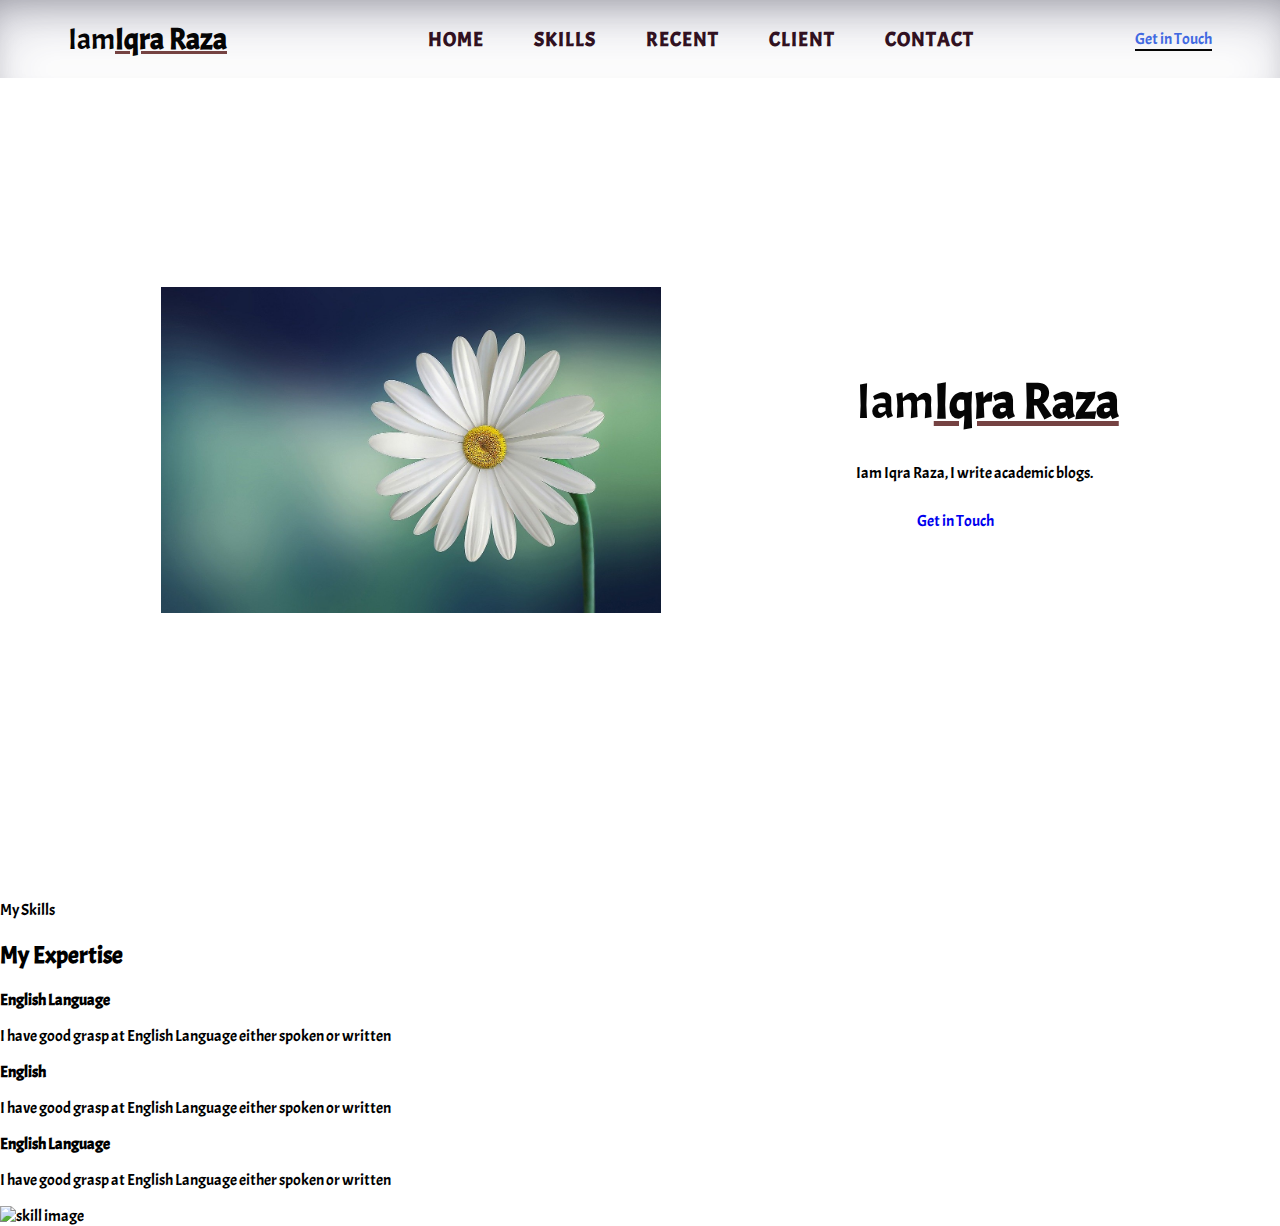
==== index.html @ 824641ec "completed" ====
<!DOCTYPE html>
<html lang="en">
<head>
    <meta charset="UTF-8">
    <meta http-equiv="X-UA-Compatible" content="IE=edge">
    <meta name="viewport" content="width=device-width, initial-scale=1.0">
    <title>Iqra Raza Portfolio</title>
    <link rel="preconnect" href="https://fonts.googleapis.com">
<link rel="preconnect" href="https://fonts.gstatic.com" crossorigin>
<link href="https://fonts.googleapis.com/css2?family=Acme&display=swap" rel="stylesheet">
<!--font awesome-->
<link rel="stylesheet" href="https://pro.fontawesome.com/releases/v5.10.0/css/all.css" integrity="sha384-AYmEC3Yw5cVb3ZcuHtOA93w35dYTsvhLPVnYs9eStHfGJvOvKxVfELGroGkvsg+p" crossorigin="anonymous"/>

    <!-- link Stylesheet -->
    <link rel="stylesheet" href="style.css">
</head>

<body>
<!-- Navbar Section -->
<section id="main">
    <nav>
        <!-- logo -->
       <a href="#">
           <h1 class= "logo-heading">Iam<span class="name">Iqra Raza</span></h1> </a>

       <!-- Menu items -->
       <ul class="menu">
           <li><a href="#">Home</a></li>
           <li><a href="#">Skills</a></li>
           <li><a href="#">Recent</a></li>
           <li><a href="#">Client</a></li>
           <li><a href="#">Contact</a></li>
       </ul>

       <!-- Contact me Button -->
       <div>
       <a href="#" class="get-in-touch">Get in Touch</a>
    </div>
    </nav>
</section>
<!--main section-->
<div class="content">
    <!-- div on the left-->
    <div class="model">
        <img class=img src="Images/marguerite-g8360af055_1280.jpg" alt="Iqra Raza"/>
    </div>
    <!-- div on the right-->
    <div class="main-text">
        <h1 class= "logo-heading">Iam<span class="name">Iqra Raza</span></h1> </a>
        <p>Iam Iqra Raza, I write academic blogs.</p>
        <a href="#" class="portfolio-button">Get in Touch</a>
    </div>
</div>
<!--Skill Section-->
<section id="skills">
    <!--Skill text-->
<div class="skill-text">

</div>
    <!--Skill heading-->
    <div class="skill-heading">
    <span>My Skills</span>
    <h2>My Expertise</h2>
</div>

    <!--Skill description-->
    <div class="skill-box-container">
        <div class="skill-box 1">
            <div class="s-box-icon">
                <!--add icon code-->
                <i class="fas fa-american-sign-language-interpreting"></i>
            </div>
            <div>
                <strong>English Language</strong>
                <p>I have good grasp at English Language either spoken or written</p>
            </div> 
        </div>

        <div class="skill-box 2">
            <div class="s-box-icon">
                <!--add icon code-->
                <i class="fas fa-american-sign-language-interpreting"></i>
            </div>
            <div>
                <strong>English </strong>
                <p>I have good grasp at English Language either spoken or written</p>
            </div> 
        </div>

        <div class="skill-box 3">
            <div class="s-box-icon">
                <!--add icon code-->
                <i class="fas fa-american-sign-language-interpreting"></i>
            </div>
            <div>
                <strong>English Language</strong>
                <p>I have good grasp at English Language either spoken or written</p>
            </div> 
        </div>
    </div>

    <!--Skill img-->
    <div class="skill-image">
        <img src="source-code_featured-image.png" alt="skill image">
    </div>
</section>
<!--project-section-->
<section id= "my projects">
    <!--project-section-->



</body>
</html>
---- style.css ----
:root {
    --main-color: #572c5e;
    --black-color: #050505;
    --margin: 0px;
    --padding: 0px;
    --white-color: white;
    --other-color: #754242;

}
body {
    margin: var(--margin);
    padding: var(--padding);
    box-sizing: border-box;
    font-family:'Acme', sans-serif;
}
ul {
    list-style: none;
}

a {
    text-decoration: none;
}

#main {
    width: 100%;
    height: 100vh;
    position: relative;
}

nav {
    display: flex;
    justify-content: space-around;
    align-items: center;
    position: fixed;
    left: 0;
    top: 0;
    width: 100%;
    z-index: 1;
    background-color: var(--white-color);
    box-shadow: rgba(50, 50, 93, 0.25) 0px 30px 60px -12px inset, rgba(0, 0, 0, 0.3) 0px 18px 36px -18px inset;
}
.menu {
    display: flex;
}

nav ul li a {
margin: 3px;
padding: 0px 22px;
display: flex;
text-transform: uppercase;
font-weight: bold;
color: rgb(49, 17, 33);
letter-spacing: 1px;
font-size: 20px;
}

nav ul li a:hover {
    background-color: var(--main-color);
      color: royalblue;
      border: radius 100px;
}
.get-in-touch {
    color: royalblue;
    font-weight: 500;
    font: size 0.9em; 
    border-bottom: 2px solid var(--black-color);
}

.logo-heading {
    font-weight: 300;
    font-size: 30px;
    color: var(--black-color);
}

.name {
    font-weight: 800;
    text-decoration: underline;
    text-decoration-color:#754242;
}

.content {
    display: flex;
    width: 90%;
    justify-content: space-around;
    align-items: center;
    position: absolute;
    left: 50%;
    top: 50%;
    transform: translate(-50%, -50%);
}

.model {
    border: 5px springgreen;
    width: 500px;
    height: 500px;
}
.model img {
width: 100%;
height: 100%;
object-fit: contain;

}

.main-text h1 {
    font-size: 50px;
margin: 0px 0px 0px 0px;
line-height: 90px;
}
.main-text p {
    color: black;

}
.portfolio-button {
    width: 200px;
    height: 45px;
    display: flex;
    justify-content: center;
    align-items: center;
    color: var(black);
    background-color: var(blue);
    border-radius: 5px;
}
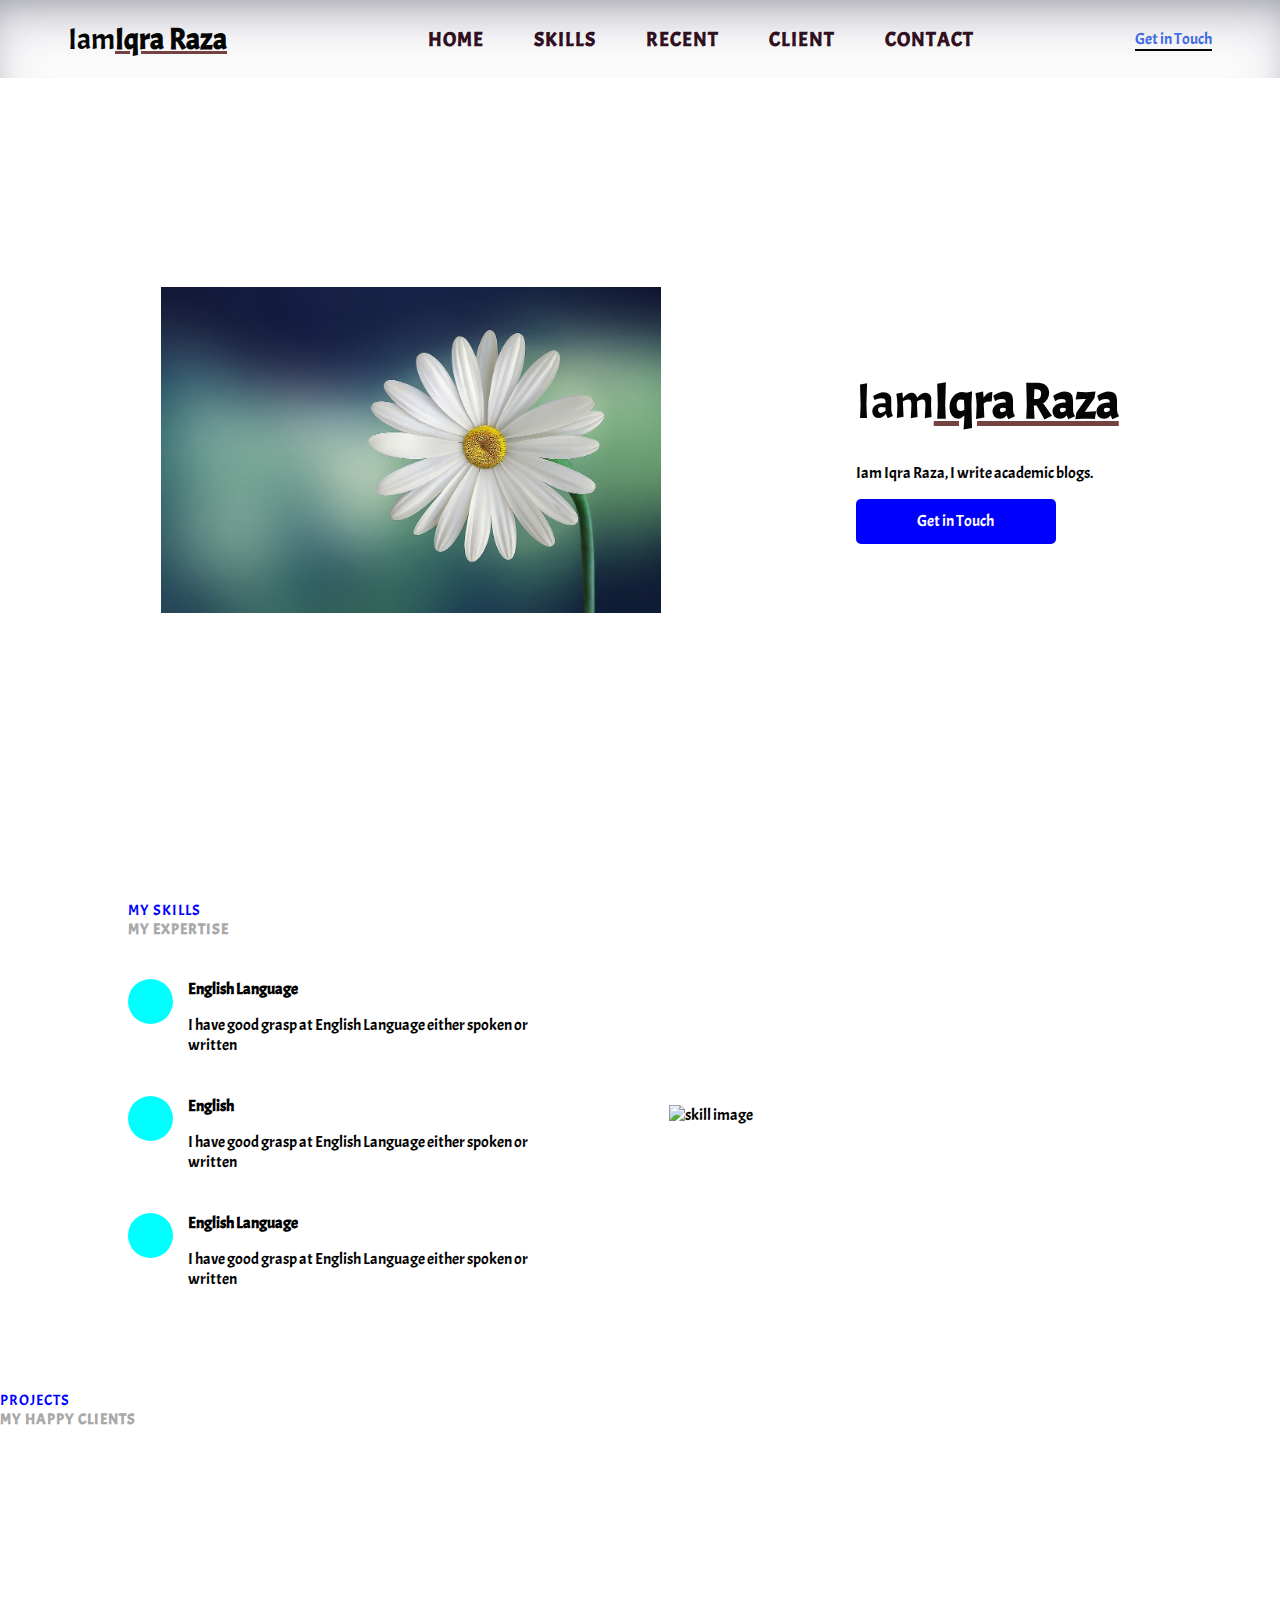
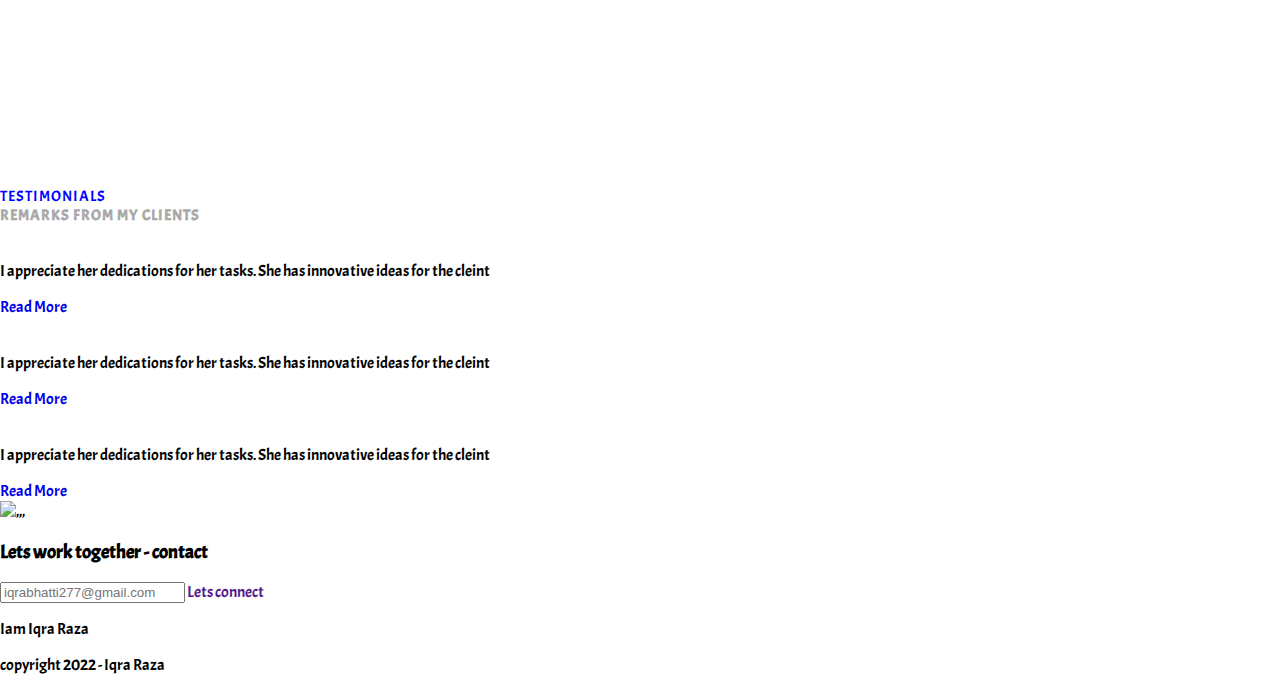
==== commit 5d39cffa: "completed" ====
--- a/index.html
+++ b/index.html
@@ -52,20 +52,20 @@
     </div>
 </div>
 <!--Skill Section-->
-<section id="skills">
+<div id="skills">
     <!--Skill text-->
 <div class="skill-text">
-
-</div>
     <!--Skill heading-->
     <div class="skill-heading">
     <span>My Skills</span>
     <h2>My Expertise</h2>
-</div>
+    </div>
+
 
     <!--Skill description-->
     <div class="skill-box-container">
-        <div class="skill-box 1">
+        <!--Skill box 1-->
+        <div class="skill-box">
             <div class="s-box-icon">
                 <!--add icon code-->
                 <i class="fas fa-american-sign-language-interpreting"></i>
@@ -98,16 +98,105 @@
             </div> 
         </div>
     </div>
-
+</div>
     <!--Skill img-->
-    <div class="skill-image">
-        <img src="source-code_featured-image.png" alt="skill image">
-    </div>
-</section>
+    <div class="skill-image img">
+        <img src="images/source-code_featured-image.png" alt="skill image" />
+    </div>
+</div>
+
 <!--project-section-->
 <section id= "my projects">
-    <!--project-section-->
-
+    <!--project-heading-->
+    <div class="skill-heading">
+        <span>projects</span>
+        <h2>My Happy Clients</h2>
+    </div>
+ <!--project-showcase-->
+ <div class="project-showcase">
+    <div class="project one">
+        <div id="hide">
+            <p class="project-text">Tang</p>
+            <a class=" project-button">Visit Website</a>
+        </div>
+    </div>
+    <div class="project two">
+        <div id="hide">
+            <p class="project-text">Bing</p>
+            <a class=" project-button">Visit Website</a>
+        </div>
+    </div>
+    <div class="project three">
+        <div id="hide">
+            <p class="project-text">Daraz</p>
+            <a class=" project-button">Visit Website</a>
+        </div>
+    </div>
+ </div>
+ </section>
+ <!--testimonial section-->
+ <section id="client">
+     <!--heading-->
+<div class="skill-heading">
+    <span>Testimonials</span>
+    <h2>Remarks from my Clients</h2>
+ <!--reviews-->
+ <div class="c-box-container">
+     <!--testimonial # 1-->
+     <div class="client-box">
+         <img src="" alt="">
+         <div class="star">
+             <i class="...."></i>
+             <i class="...."></i>
+             <i class="...."></i>
+             <i class="...."></i>
+             <i class="...."></i>
+         </div>
+         <p>I appreciate her dedications for her tasks. She has innovative ideas for the cleint</p>
+         <a href="#">Read More</a>
+     </div>
+<!--testimonial # 2-->
+<div class="client-box">
+    <img src="" alt="">
+    <div class="star">
+        <i class="...."></i>
+        <i class="...."></i>
+        <i class="...."></i>
+        <i class="...."></i>
+        <i class="...."></i>
+    </div>
+    <p>I appreciate her dedications for her tasks. She has innovative ideas for the cleint</p>
+    <a href="#">Read More</a>
+</div>
+<!--testimonial # 3-->
+<div class="client-box">
+    <img src="" alt="">
+    <div class="star">
+        <i class="...."></i>
+        <i class="...."></i>
+        <i class="...."></i>
+        <i class="...."></i>
+        <i class="...."></i>
+    </div>
+    <p>I appreciate her dedications for her tasks. She has innovative ideas for the cleint</p>
+    <a href="#">Read More</a>
+</div>
+</div>
+ </section>
+ <!--Contact Us Button-->
+ <section id=" contact">
+<img src="---" alt=",,,">
+<h3>Lets work together - contact</h3>
+<div class="contact-input">
+    <input type= "email" placeholder="iqrabhatti277@gmail.com"/>
+    <a href=""> Lets connect </a>
+</div>
+ </section>
+ <!--footer-->
+ <footer>
+<p>Iam Iqra Raza</p>
+<p>copyright 2022 - Iqra Raza</p>
+ </footer>
 
 
 </body>
--- a/style.css
+++ b/style.css
@@ -116,8 +116,134 @@
     display: flex;
     justify-content: center;
     align-items: center;
-    color: var(black);
-    background-color: var(blue);
+    color: white;
+    background-color: blue;
     border-radius: 5px;
 }   
 
+/* skills section */
+#skills {
+    display: flex;
+    align-items: center;
+    width: 80%;
+    margin: auto auto 60px auto;
+    
+}
+
+.skill-image{
+    width: 45%;
+    margin-left: 131px;
+  
+  }
+  .skill-image img{
+      width: 100%;
+      height: 100%;
+      object-fit: contain;
+      
+  }
+.skill-text {
+    width: 40%;
+}
+.skill-heading span {
+    color: blue;
+    font-weight: 500;
+    text-transform: uppercase;
+    font-size: 15px;
+letter-spacing: 1px;
+}
+.skill-heading h2 {
+    color:darkgrey;
+    font-weight: 500;
+    text-transform: uppercase;
+    font-size: 15px;
+    margin: 0px;
+    font-weight: 600;
+    letter-spacing: 1px;
+}
+.skill-box-container {
+    margin-top: 15px;
+    align-content: center;
+}
+.skill-box {
+    display: flex;
+    margin: 25px 0px;
+}
+.s-box-icon {
+    margin-right: 15px;
+}
+.s-box-icon i {
+    font-size: 25px;
+    width: 45px;
+    height: 45px;
+    border-radius: 50%;
+    background-color: aqua;
+    display: flex;
+    justify-content: center;
+    align-items: center;
+    color: #754242;
+}
+.s-box-text strong {
+    color: red;
+    margin-top: 0px;
+    font-size: 15px;
+    font-weight: 600;
+}
+.s-box-text p {
+font-size: 15px;
+}
+
+/*projects*/
+#my-projects {
+    display: flex;
+    justify-content: center;
+    align-items: center;
+    width: 95%;
+    margin: auto auto 50px auto;
+    flex-direction: column;
+    margin: 30px 0px;
+}
+.one {
+    background-image: url(...);
+    background-size: contain;
+}
+
+.two {
+    background-image: url(...);
+    background-size: contain;
+}
+
+.three {
+    background-image: url(...);
+    background-size: contain;
+}
+.project #hide {
+    visibility: hidden;
+    background-color: aqua;
+    width: 100%;
+    height: 100%;
+    display: flex;
+    justify-content: center;
+    align-items: center;
+    flex-direction: column;
+    border-radius: 15px;
+    opacity: 100%;
+    z-index: 1000;
+}
+.project:hover #hide {
+    visibility: visible;
+    border: 1px solid black;
+}
+.project-text {
+    color: black;
+    font-size: 18px;
+    padding: 20px;
+    justify-content: space-evenly;
+}
+.project-btn {
+    background-color: white;
+    color: #572c5e;
+    cursor: pointer;
+}
+
+
+
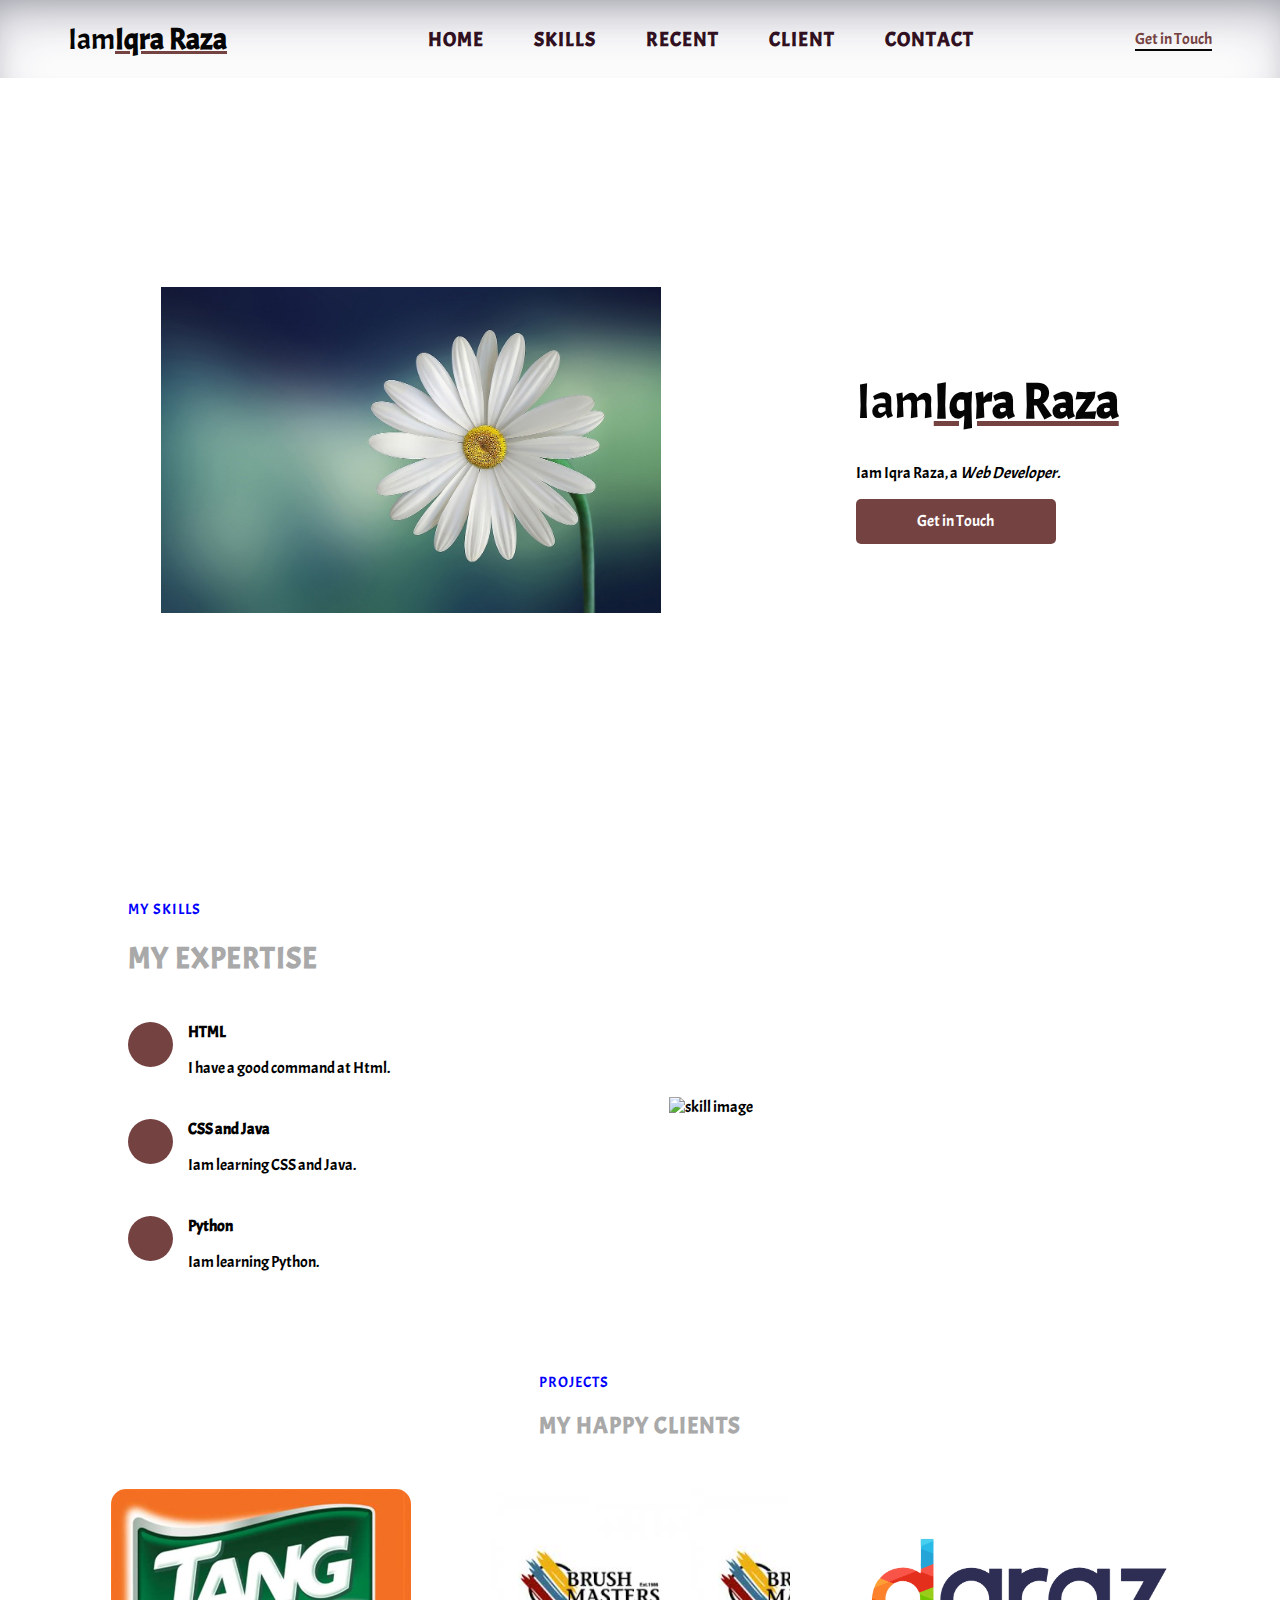
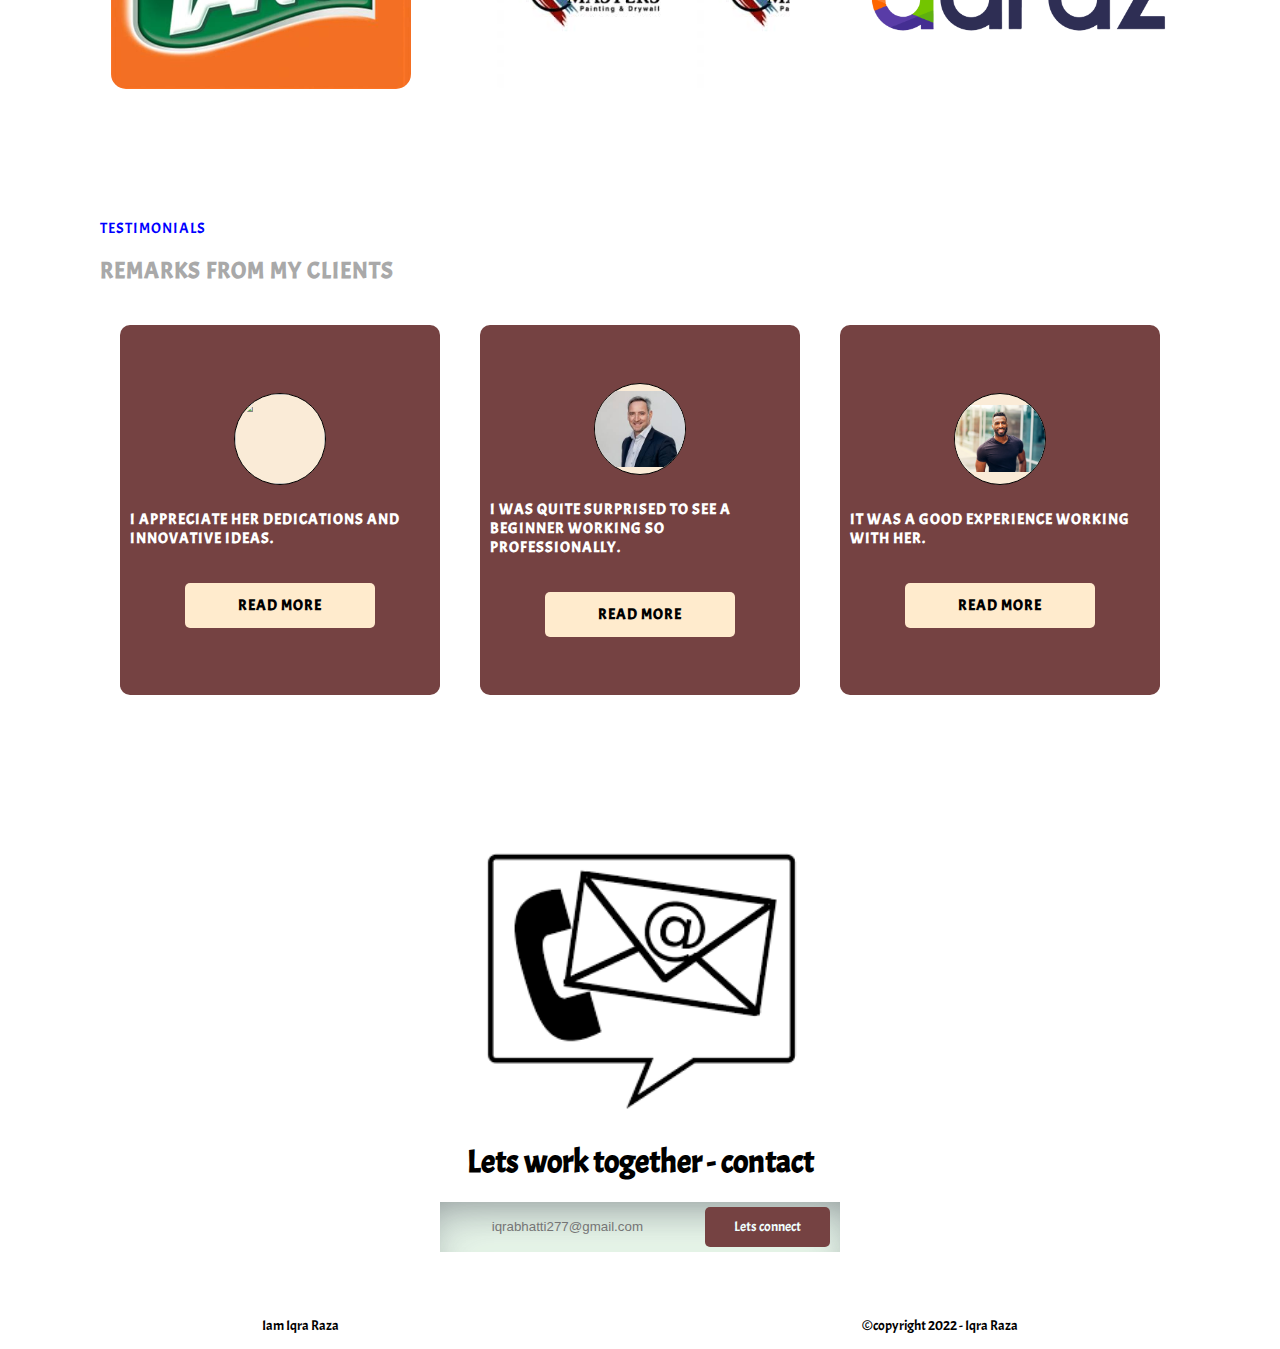
==== commit a705a21f: "complete" ====
--- a/index.html
+++ b/index.html
@@ -25,11 +25,11 @@
 
        <!-- Menu items -->
        <ul class="menu">
-           <li><a href="#">Home</a></li>
-           <li><a href="#">Skills</a></li>
-           <li><a href="#">Recent</a></li>
-           <li><a href="#">Client</a></li>
-           <li><a href="#">Contact</a></li>
+           <li><a href="#home">Home</a></li>
+           <li><a href="#skills">Skills</a></li>
+           <li><a href="#my-projects">Recent</a></li>
+           <li><a href="#client">Client</a></li>
+           <li><a href="#contact">Contact</a></li>
        </ul>
 
        <!-- Contact me Button -->
@@ -47,7 +47,7 @@
     <!-- div on the right-->
     <div class="main-text">
         <h1 class= "logo-heading">Iam<span class="name">Iqra Raza</span></h1> </a>
-        <p>Iam Iqra Raza, I write academic blogs.</p>
+        <p>Iam Iqra Raza, a <i>Web Developer.</i></p>
         <a href="#" class="portfolio-button">Get in Touch</a>
     </div>
 </div>
@@ -58,7 +58,7 @@
     <!--Skill heading-->
     <div class="skill-heading">
     <span>My Skills</span>
-    <h2>My Expertise</h2>
+    <h1>My Expertise</h1>
     </div>
 
 
@@ -68,33 +68,33 @@
         <div class="skill-box">
             <div class="s-box-icon">
                 <!--add icon code-->
-                <i class="fas fa-american-sign-language-interpreting"></i>
+                <i class="fa-solid fa-code"></i>
             </div>
             <div>
-                <strong>English Language</strong>
-                <p>I have good grasp at English Language either spoken or written</p>
+                <strong>HTML</strong>
+                <p>I have a good command at Html.</p>
             </div> 
         </div>
 
         <div class="skill-box 2">
             <div class="s-box-icon">
                 <!--add icon code-->
-                <i class="fas fa-american-sign-language-interpreting"></i>
+                <i class="fa-solid fa-user"></i>
             </div>
             <div>
-                <strong>English </strong>
-                <p>I have good grasp at English Language either spoken or written</p>
+                <strong>CSS and Java</strong>
+                <p>Iam learning CSS and Java.</p>
             </div> 
         </div>
 
         <div class="skill-box 3">
             <div class="s-box-icon">
                 <!--add icon code-->
-                <i class="fas fa-american-sign-language-interpreting"></i>
+                <i class="fa-brands fa-python"></i>
             </div>
             <div>
-                <strong>English Language</strong>
-                <p>I have good grasp at English Language either spoken or written</p>
+                <strong>Python</strong>
+                <p>Iam learning Python.</p>
             </div> 
         </div>
     </div>
@@ -106,7 +106,7 @@
 </div>
 
 <!--project-section-->
-<section id= "my projects">
+<section id= "my-projects">
     <!--project-heading-->
     <div class="skill-heading">
         <span>projects</span>
@@ -134,6 +134,9 @@
     </div>
  </div>
  </section>
+
+
+
  <!--testimonial section-->
  <section id="client">
      <!--heading-->
@@ -144,48 +147,47 @@
  <div class="c-box-container">
      <!--testimonial # 1-->
      <div class="client-box">
-         <img src="" alt="">
+         <img src="images/dev.jpg" alt="">
          <div class="star">
-             <i class="...."></i>
-             <i class="...."></i>
-             <i class="...."></i>
-             <i class="...."></i>
-             <i class="...."></i>
+             <i class="fas fa-star"></i>
+             <i class="fas fa-star"></i>
+             <i class="fas fa-star"></i>
+             <i class="fas fa-star"></i>
+             <i class="fas fa-star"></i>
+        
          </div>
-         <p>I appreciate her dedications for her tasks. She has innovative ideas for the cleint</p>
+         <p>I appreciate her dedications and innovative ideas.</p>
          <a href="#">Read More</a>
      </div>
 <!--testimonial # 2-->
 <div class="client-box">
-    <img src="" alt="">
+    <img src="Images/Andrew.jpg" alt="">
     <div class="star">
-        <i class="...."></i>
-        <i class="...."></i>
-        <i class="...."></i>
-        <i class="...."></i>
-        <i class="...."></i>
-    </div>
-    <p>I appreciate her dedications for her tasks. She has innovative ideas for the cleint</p>
+        <i class="fas fa-star"></i>
+        <i class="fas fa-star"></i>
+        <i class="fas fa-star"></i>
+        <i class="fas fa-star"></i>
+    </div>
+    <p>I was quite surprised to see a beginner working so professionally.</p>
     <a href="#">Read More</a>
 </div>
 <!--testimonial # 3-->
 <div class="client-box">
-    <img src="" alt="">
+    <img src="Images/John.jpg" alt="">
     <div class="star">
-        <i class="...."></i>
-        <i class="...."></i>
-        <i class="...."></i>
-        <i class="...."></i>
-        <i class="...."></i>
-    </div>
-    <p>I appreciate her dedications for her tasks. She has innovative ideas for the cleint</p>
+        <i class="fas fa-star"></i>
+        <i class="fas fa-star"></i>
+        <i class="fas fa-star"></i>
+        <i class="fas fa-star"></i>
+    </div>
+    <p>It was a good experience working with her.</p>
     <a href="#">Read More</a>
 </div>
 </div>
  </section>
  <!--Contact Us Button-->
- <section id=" contact">
-<img src="---" alt=",,,">
+ <section id="contact">
+<img src="Images/contact.png" alt="contact us">
 <h3>Lets work together - contact</h3>
 <div class="contact-input">
     <input type= "email" placeholder="iqrabhatti277@gmail.com"/>
@@ -195,7 +197,7 @@
  <!--footer-->
  <footer>
 <p>Iam Iqra Raza</p>
-<p>copyright 2022 - Iqra Raza</p>
+<p>©copyright 2022 - Iqra Raza</p>
  </footer>
 
 
--- a/style.css
+++ b/style.css
@@ -12,6 +12,9 @@
     padding: var(--padding);
     box-sizing: border-box;
     font-family:'Acme', sans-serif;
+}
+html {
+    scroll-behavior: smooth;
 }
 ul {
     list-style: none;
@@ -60,7 +63,7 @@
       border: radius 100px;
 }
 .get-in-touch {
-    color: royalblue;
+    color: var(--other-color);
     font-weight: 500;
     font: size 0.9em; 
     border-bottom: 2px solid var(--black-color);
@@ -117,7 +120,7 @@
     justify-content: center;
     align-items: center;
     color: white;
-    background-color: blue;
+    background-color: var(--other-color);
     border-radius: 5px;
 }   
 
@@ -151,7 +154,7 @@
     font-size: 15px;
 letter-spacing: 1px;
 }
-.skill-heading h2 {
+.skill-heading {
     color:darkgrey;
     font-weight: 500;
     text-transform: uppercase;
@@ -176,11 +179,11 @@
     width: 45px;
     height: 45px;
     border-radius: 50%;
-    background-color: aqua;
+    background-color:var(--other-color);
     display: flex;
     justify-content: center;
     align-items: center;
-    color: #754242;
+    color: whitesmoke;
 }
 .s-box-text strong {
     color: red;
@@ -200,25 +203,41 @@
     width: 95%;
     margin: auto auto 50px auto;
     flex-direction: column;
+}
+
+.project-showcase {
+    display: flex;
+    width: 100%;
+    justify-content: space-evenly;
+}
+.project {
+    width: 300px;
+    height: 200px;
+    border-radius: 15px;
+    display: flex;
+    justify-content: content;
+    align-items: center;
+    flex-direction: column;
     margin: 30px 0px;
 }
 .one {
-    background-image: url(...);
+    background-image: url(Images/tang.jpeg);
     background-size: contain;
 }
 
+
 .two {
-    background-image: url(...);
+    background-image: url(Images/paint.jpg);
     background-size: contain;
 }
 
 .three {
-    background-image: url(...);
+    background-image: url(Images/Daraz.png);
     background-size: contain;
 }
 .project #hide {
     visibility: hidden;
-    background-color: aqua;
+    background-color: cornsilk;
     width: 100%;
     height: 100%;
     display: flex;
@@ -239,11 +258,147 @@
     padding: 20px;
     justify-content: space-evenly;
 }
-.project-btn {
+
+.project-button {
     background-color: white;
     color: #572c5e;
+    border: 1px solid black;
+    border-radius: 10px;
+    padding: 15px;
+}
+
+.project-button:hover {
+    background-color: whitesmoke;
+    color: black;
     cursor: pointer;
 }
 
-
-
+  /*client section*/
+  #client {
+      display: flex;
+      justify-content: center;
+      align-items: center;
+      flex-direction: column;
+      width: 90%;
+      margin: auto auto 50px auto;
+      padding: 50px 0px;
+  }
+
+  .c-box-container {
+      display: flex;
+      justify-content: space-evenly;
+      align-items: center;
+      flex-wrap: wrap;
+      margin: 20px 0px;
+  }
+
+  .client-box {
+      width: 300px;
+      height: 350px;
+      border-radius: 10px;
+      background-color:var(--other-color);
+      color: white;
+      display: flex;
+      justify-content: center;
+      align-items: center;
+      flex-direction: column;
+      padding: 10px;
+      margin: 20px;
+  }
+.client-box img {
+width: 90px;
+height: 90px;
+border-radius: 50%;
+background-color: antiquewhite;
+object-fit: contain;
+border: 1px solid black;
+
+}
+.star {
+    display: flex;
+    margin: 10px 0px 0px 0px;
+}
+.star i {
+    color: gold;
+    font-size: 20px;
+}
+.client-box a {
+    width: 190px;
+    height:  45px;
+    display: flex;
+    justify-content: center;
+    align-items: center;
+    color: black;
+    background-color: blanchedalmond;
+    border-radius: 5px;
+    margin-top: 20px;
+    border: 1px whitesmoke;
+}
+.client-box a:hover {
+    color: antiquewhite;
+    background-color: maroon;
+    border: 1px rgb(21, 21, 131);
+}
+ /*contact us*/
+ #contact {
+     display: flex;
+     justify-content: center;
+     align-items: center;
+     flex-direction: column;
+     width: 90%;
+     margin: auto auto 50px auto;
+ }
+ #contact img {
+     width: 30%;
+ }
+
+ #contact h3 {
+     font-size: 32px;
+     margin: 20px;
+ }
+ .contact-input {
+     width: 400px;
+     height: 50px;
+     background-color: honeydew;
+     display: flex;
+     justify-content: center;
+     align-items: center;
+     box-shadow: rgba(50, 50, 93, 0.25) 0px 30px 60px -12px inset, rgba(0, 0, 0, 0.3) 0px 18px 36px -18px inset;
+ }
+
+ .contact-input input {
+     width: 100%;
+     background: transparent;
+     border: none;
+     outline: none;
+     text-align: center;
+     color: #754242;
+ }
+
+ .contact-input a {
+     width: 200px;
+     height: 40px;
+     background-color: var(--other-color);
+     color: azure;
+     display: flex;
+     justify-content: center;
+     align-items: center;
+     border-radius: 5px;
+     margin: auto 10px;
+     font-size: 14px;
+     
+ }
+ footer {
+     display: flex;
+     justify-content: space-around;
+     border-top: 1px red;
+
+ }
+footer p {
+    margin: 15px 0px;
+    color: black;
+    font-size: 14px;
+}
+ 
+
+
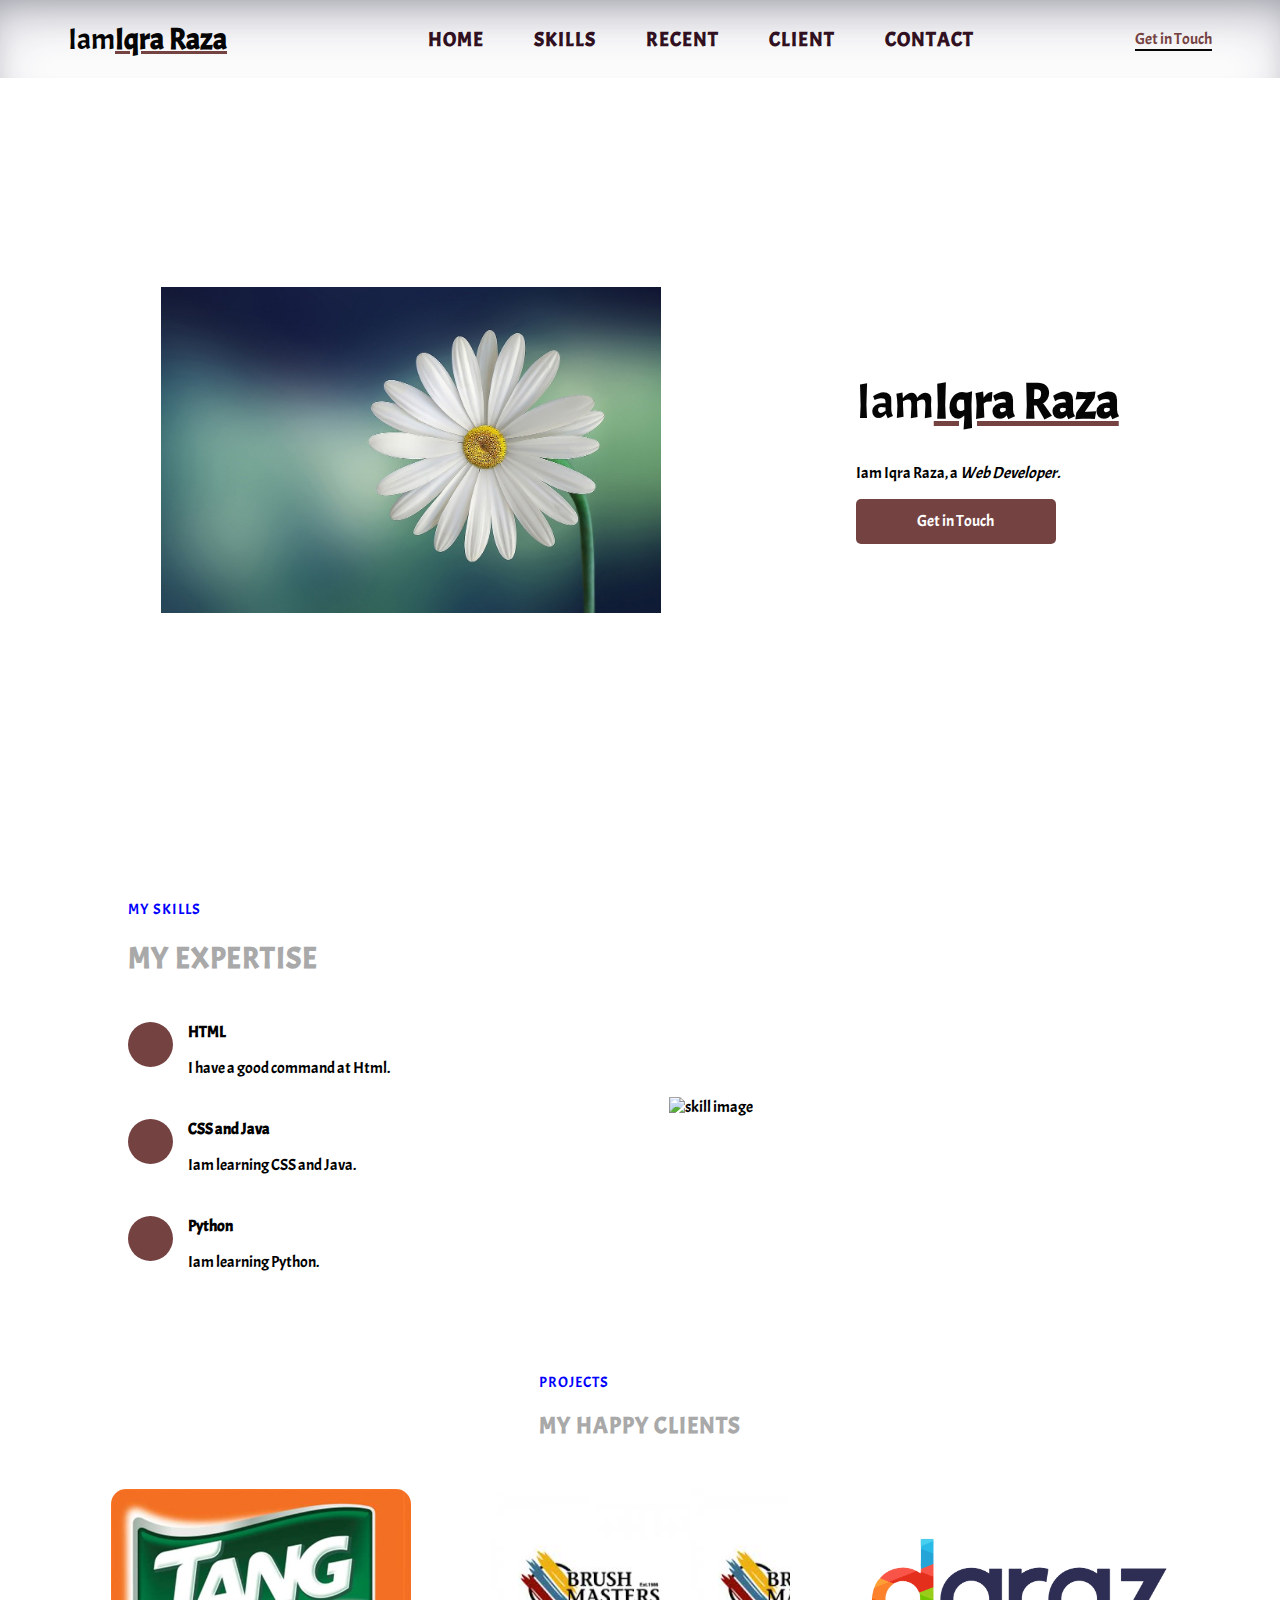
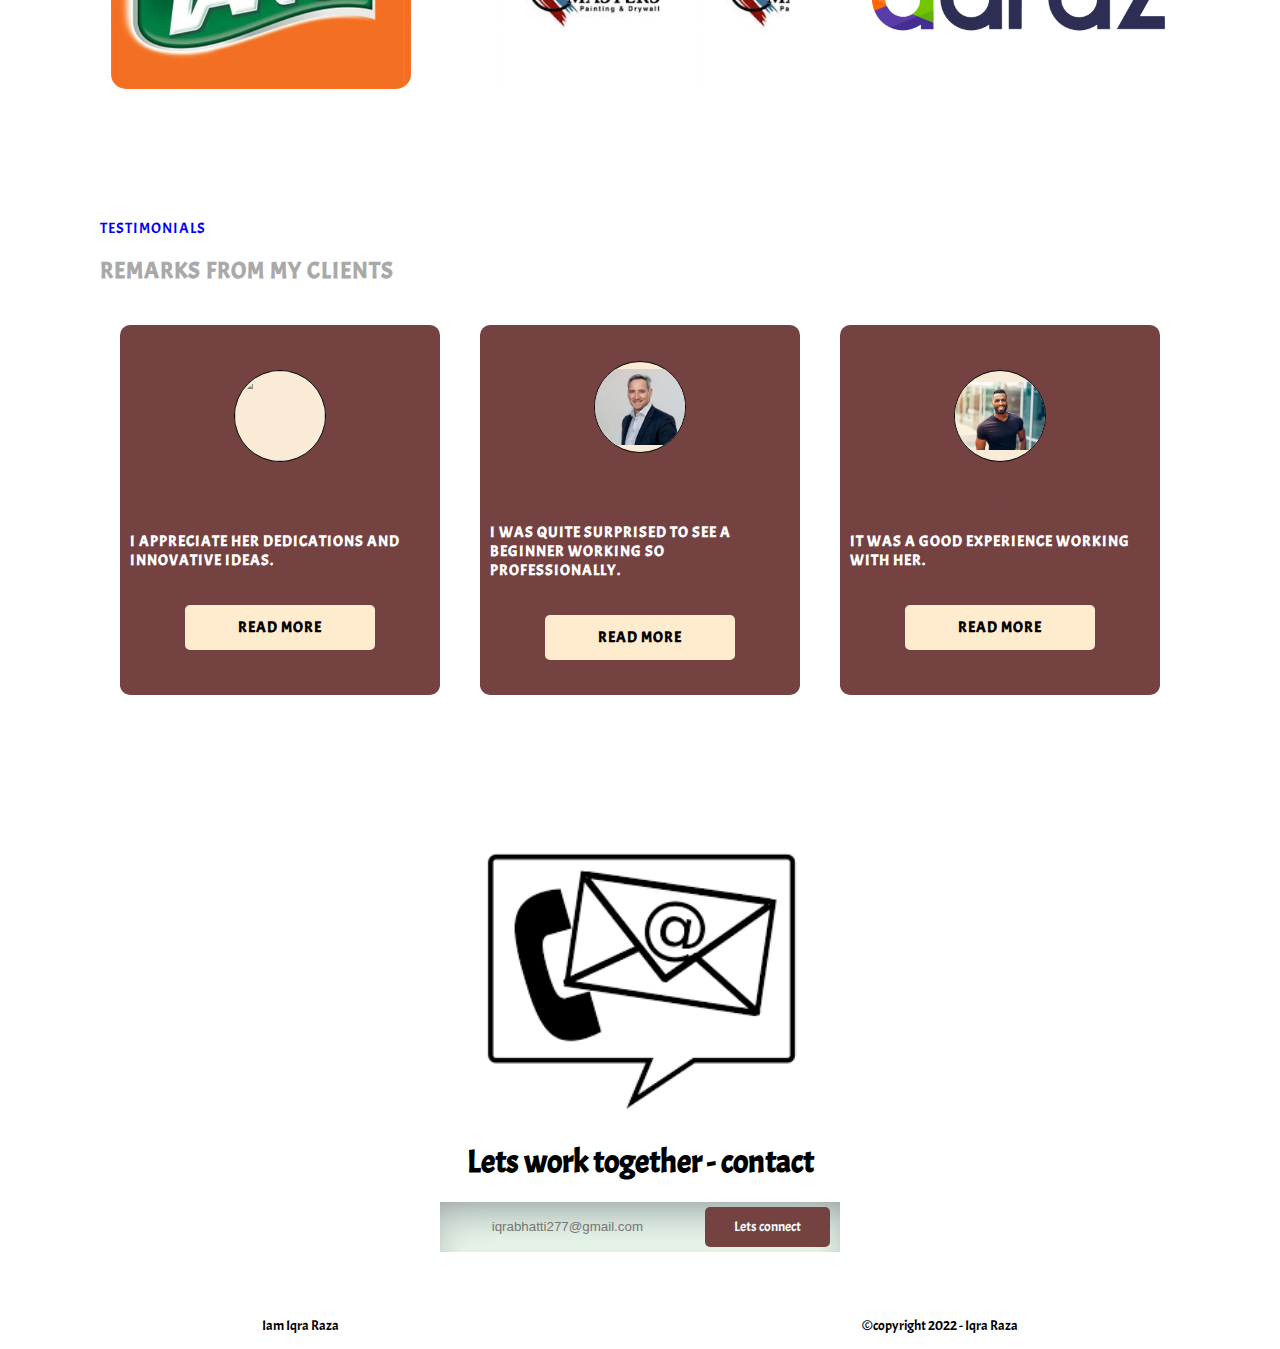
==== commit a49d2fb2: "completed" ====
--- a/index.html
+++ b/index.html
@@ -10,9 +10,13 @@
 <link href="https://fonts.googleapis.com/css2?family=Acme&display=swap" rel="stylesheet">
 <!--font awesome-->
 <link rel="stylesheet" href="https://pro.fontawesome.com/releases/v5.10.0/css/all.css" integrity="sha384-AYmEC3Yw5cVb3ZcuHtOA93w35dYTsvhLPVnYs9eStHfGJvOvKxVfELGroGkvsg+p" crossorigin="anonymous"/>
-
+<link src="http://maxcdn.bootstrapcdn.com/font-awesome/4.1.0/css/font-awesome.min.css" rel="stylesheet">
     <!-- link Stylesheet -->
     <link rel="stylesheet" href="style.css">
+    
+    <script src="https://code.jquery.com/jquery-3.2.1.slim.min.js" integrity="sha384-KJ3o2DKtIkvYIK3UENzmM7KCkRr/rE9/Qpg6aAZGJwFDMVNA/GpGFF93hXpG5KkN" crossorigin="anonymous"></script>
+<script src="https://cdnjs.cloudflare.com/ajax/libs/popper.js/1.12.9/umd/popper.min.js" integrity="sha384-ApNbgh9B+Y1QKtv3Rn7W3mgPxhU9K/ScQsAP7hUibX39j7fakFPskvXusvfa0b4Q" crossorigin="anonymous"></script>
+<script src="https://maxcdn.bootstrapcdn.com/bootstrap/4.0.0/js/bootstrap.min.js" integrity="sha384-JZR6Spejh4U02d8jOt6vLEHfe/JQGiRRSQQxSfFWpi1MquVdAyjUar5+76PVCmYl" crossorigin="anonymous"></script>
 </head>
 
 <body>
@@ -68,7 +72,8 @@
         <div class="skill-box">
             <div class="s-box-icon">
                 <!--add icon code-->
-                <i class="fa-solid fa-code"></i>
+                <!-- <i class="fa-solid fa-code"></i> -->
+                <span class="fa fa-solid fa-code fa-2x"></span>
             </div>
             <div>
                 <strong>HTML</strong>
@@ -79,7 +84,9 @@
         <div class="skill-box 2">
             <div class="s-box-icon">
                 <!--add icon code-->
-                <i class="fa-solid fa-user"></i>
+                <!-- <i class="fa-solid fa-user"></i> -->
+                <!-- <span class="fa fa-solid fa-code fa-2x"></span> -->
+                <i class="fab fa-js"></i>
             </div>
             <div>
                 <strong>CSS and Java</strong>
@@ -90,7 +97,8 @@
         <div class="skill-box 3">
             <div class="s-box-icon">
                 <!--add icon code-->
-                <i class="fa-brands fa-python"></i>
+             
+                <i class="fab  fa-python"></i>
             </div>
             <div>
                 <strong>Python</strong>
--- a/style.css
+++ b/style.css
@@ -174,12 +174,36 @@
 .s-box-icon {
     margin-right: 15px;
 }
-.s-box-icon i {
+.s-box-icon fab {
     font-size: 25px;
     width: 45px;
     height: 45px;
     border-radius: 50%;
     background-color:var(--other-color);
+    display: flex;
+    justify-content: center;
+    align-items: center;
+    color: whitesmoke;
+}
+/* icons */
+.fab {
+    font-family: "Font Awesome 5 Brands";
+}
+.fa, .fab, .fad, .fal, .far, .fas {
+    -moz-osx-font-smoothing: grayscale;
+    -webkit-font-smoothing: antialiased;
+    display: inline-block;
+    font-style: normal;
+    font-variant: normal;
+    text-rendering: auto;
+    line-height: 1;
+    background: #754242;
+    color: white;
+    font-size: 25px;
+    width: 45px;
+    height: 45px;
+    border-radius: 50%;
+    background-color: var(--other-color);
     display: flex;
     justify-content: center;
     align-items: center;
